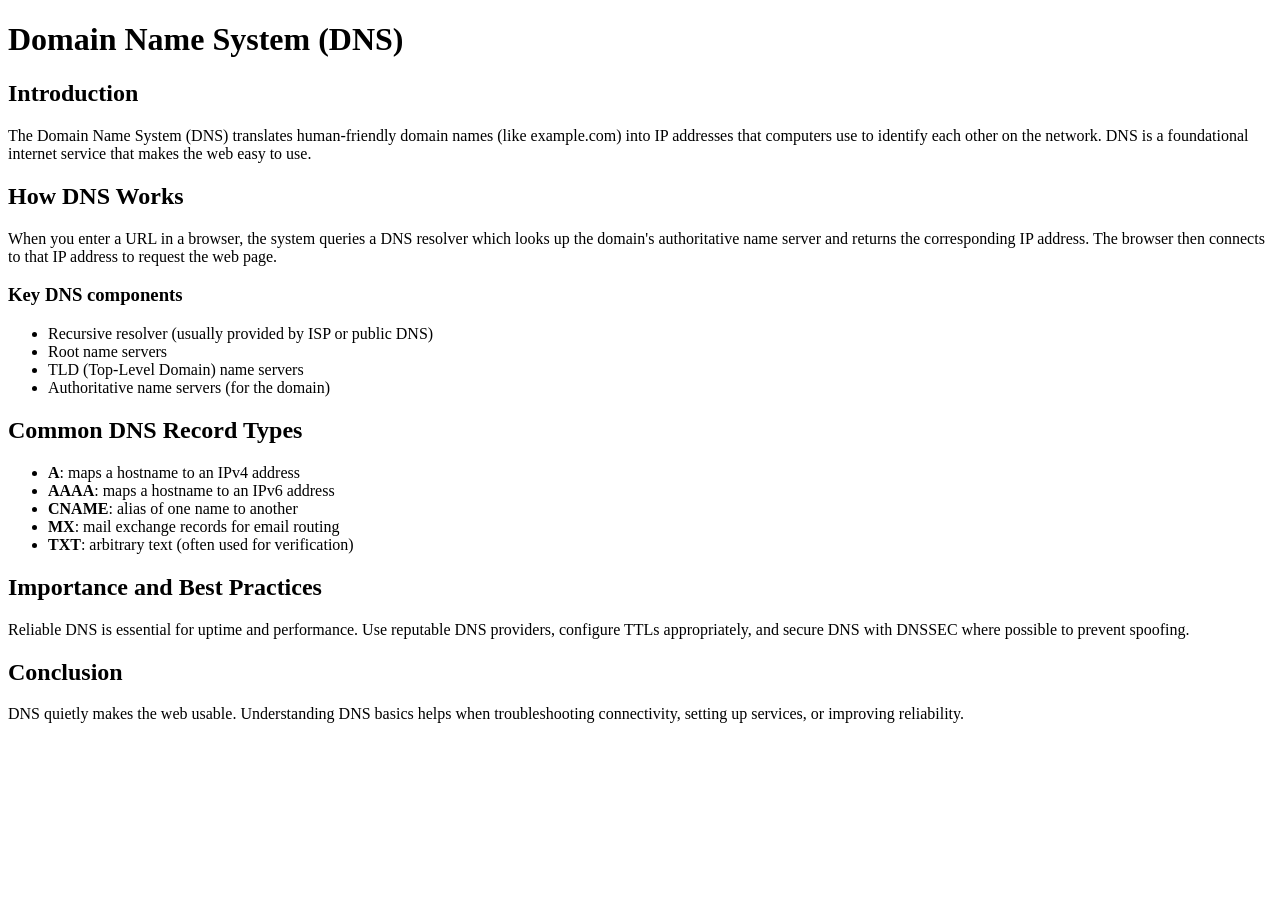
==== pages/DNS.html @ 72986a66 "Added Content of all the HTML Card" ====
<!DOCTYPE html>
<html lang="en">
<head>
	<meta charset="UTF-8">
	<meta name="viewport" content="width=device-width, initial-scale=1.0">
	<title>DNS - Domain Name System</title>
</head>
<body>
	<h1>Domain Name System (DNS)</h1>

	<h2>Introduction</h2>
	<p>The Domain Name System (DNS) translates human-friendly domain names (like example.com) into IP addresses that computers use to identify each other on the network. DNS is a foundational internet service that makes the web easy to use.</p>

	<h2>How DNS Works</h2>
	<p>When you enter a URL in a browser, the system queries a DNS resolver which looks up the domain's authoritative name server and returns the corresponding IP address. The browser then connects to that IP address to request the web page.</p>

	<h3>Key DNS components</h3>
	<ul>
		<li>Recursive resolver (usually provided by ISP or public DNS)</li>
		<li>Root name servers</li>
		<li>TLD (Top-Level Domain) name servers</li>
		<li>Authoritative name servers (for the domain)</li>
	</ul>

	<h2>Common DNS Record Types</h2>
	<ul>
		<li><strong>A</strong>: maps a hostname to an IPv4 address</li>
		<li><strong>AAAA</strong>: maps a hostname to an IPv6 address</li>
		<li><strong>CNAME</strong>: alias of one name to another</li>
		<li><strong>MX</strong>: mail exchange records for email routing</li>
		<li><strong>TXT</strong>: arbitrary text (often used for verification)</li>
	</ul>

	<h2>Importance and Best Practices</h2>
	<p>Reliable DNS is essential for uptime and performance. Use reputable DNS providers, configure TTLs appropriately, and secure DNS with DNSSEC where possible to prevent spoofing.</p>

	<h2>Conclusion</h2>
	<p>DNS quietly makes the web usable. Understanding DNS basics helps when troubleshooting connectivity, setting up services, or improving reliability.</p>
</body>
</html>
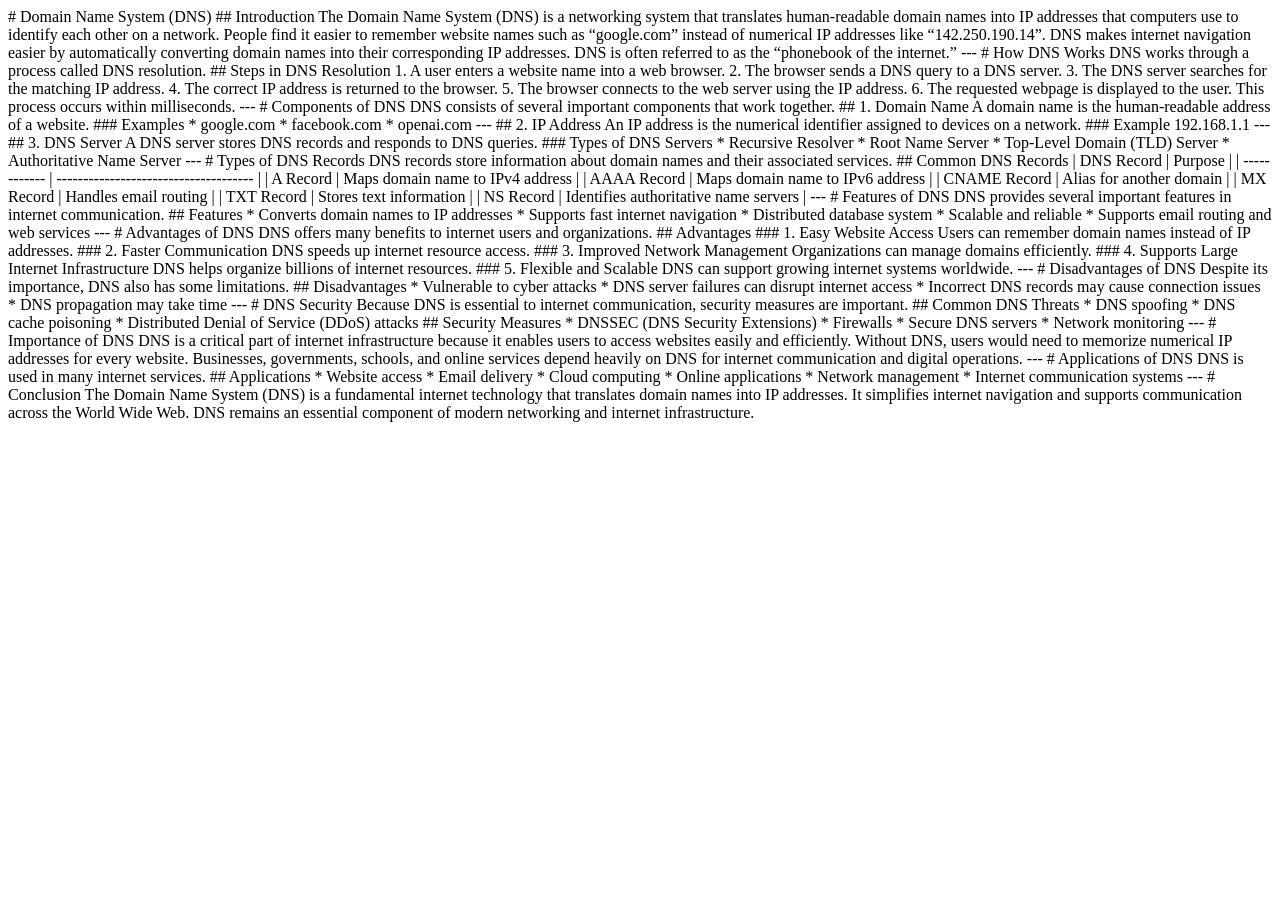
==== commit 81557cae: "added glosary part" ====
--- a/pages/DNS.html
+++ b/pages/DNS.html
@@ -1,40 +1,196 @@
 <!DOCTYPE html>
 <html lang="en">
 <head>
-	<meta charset="UTF-8">
-	<meta name="viewport" content="width=device-width, initial-scale=1.0">
-	<title>DNS - Domain Name System</title>
+    <meta charset="UTF-8">
+    <meta name="viewport" content="width=device-width, initial-scale=1.0">
+    <title>Document</title>
 </head>
 <body>
-	<h1>Domain Name System (DNS)</h1>
+    # Domain Name System (DNS)
 
-	<h2>Introduction</h2>
-	<p>The Domain Name System (DNS) translates human-friendly domain names (like example.com) into IP addresses that computers use to identify each other on the network. DNS is a foundational internet service that makes the web easy to use.</p>
+## Introduction
 
-	<h2>How DNS Works</h2>
-	<p>When you enter a URL in a browser, the system queries a DNS resolver which looks up the domain's authoritative name server and returns the corresponding IP address. The browser then connects to that IP address to request the web page.</p>
+The Domain Name System (DNS) is a networking system that translates human-readable domain names into IP addresses that computers use to identify each other on a network.
 
-	<h3>Key DNS components</h3>
-	<ul>
-		<li>Recursive resolver (usually provided by ISP or public DNS)</li>
-		<li>Root name servers</li>
-		<li>TLD (Top-Level Domain) name servers</li>
-		<li>Authoritative name servers (for the domain)</li>
-	</ul>
+People find it easier to remember website names such as “google.com” instead of numerical IP addresses like “142.250.190.14”. DNS makes internet navigation easier by automatically converting domain names into their corresponding IP addresses.
 
-	<h2>Common DNS Record Types</h2>
-	<ul>
-		<li><strong>A</strong>: maps a hostname to an IPv4 address</li>
-		<li><strong>AAAA</strong>: maps a hostname to an IPv6 address</li>
-		<li><strong>CNAME</strong>: alias of one name to another</li>
-		<li><strong>MX</strong>: mail exchange records for email routing</li>
-		<li><strong>TXT</strong>: arbitrary text (often used for verification)</li>
-	</ul>
+DNS is often referred to as the “phonebook of the internet.”
 
-	<h2>Importance and Best Practices</h2>
-	<p>Reliable DNS is essential for uptime and performance. Use reputable DNS providers, configure TTLs appropriately, and secure DNS with DNSSEC where possible to prevent spoofing.</p>
+---
 
-	<h2>Conclusion</h2>
-	<p>DNS quietly makes the web usable. Understanding DNS basics helps when troubleshooting connectivity, setting up services, or improving reliability.</p>
+# How DNS Works
+
+DNS works through a process called DNS resolution.
+
+## Steps in DNS Resolution
+
+1. A user enters a website name into a web browser.
+2. The browser sends a DNS query to a DNS server.
+3. The DNS server searches for the matching IP address.
+4. The correct IP address is returned to the browser.
+5. The browser connects to the web server using the IP address.
+6. The requested webpage is displayed to the user.
+
+This process occurs within milliseconds.
+
+---
+
+# Components of DNS
+
+DNS consists of several important components that work together.
+
+## 1. Domain Name
+
+A domain name is the human-readable address of a website.
+
+### Examples
+
+* google.com
+* facebook.com
+* openai.com
+
+---
+
+## 2. IP Address
+
+An IP address is the numerical identifier assigned to devices on a network.
+
+### Example
+
+192.168.1.1
+
+---
+
+## 3. DNS Server
+
+A DNS server stores DNS records and responds to DNS queries.
+
+### Types of DNS Servers
+
+* Recursive Resolver
+* Root Name Server
+* Top-Level Domain (TLD) Server
+* Authoritative Name Server
+
+---
+
+# Types of DNS Records
+
+DNS records store information about domain names and their associated services.
+
+## Common DNS Records
+
+| DNS Record   | Purpose                               |
+| ------------ | ------------------------------------- |
+| A Record     | Maps domain name to IPv4 address      |
+| AAAA Record  | Maps domain name to IPv6 address      |
+| CNAME Record | Alias for another domain              |
+| MX Record    | Handles email routing                 |
+| TXT Record   | Stores text information               |
+| NS Record    | Identifies authoritative name servers |
+
+---
+
+# Features of DNS
+
+DNS provides several important features in internet communication.
+
+## Features
+
+* Converts domain names to IP addresses
+* Supports fast internet navigation
+* Distributed database system
+* Scalable and reliable
+* Supports email routing and web services
+
+---
+
+# Advantages of DNS
+
+DNS offers many benefits to internet users and organizations.
+
+## Advantages
+
+### 1. Easy Website Access
+
+Users can remember domain names instead of IP addresses.
+
+### 2. Faster Communication
+
+DNS speeds up internet resource access.
+
+### 3. Improved Network Management
+
+Organizations can manage domains efficiently.
+
+### 4. Supports Large Internet Infrastructure
+
+DNS helps organize billions of internet resources.
+
+### 5. Flexible and Scalable
+
+DNS can support growing internet systems worldwide.
+
+---
+
+# Disadvantages of DNS
+
+Despite its importance, DNS also has some limitations.
+
+## Disadvantages
+
+* Vulnerable to cyber attacks
+* DNS server failures can disrupt internet access
+* Incorrect DNS records may cause connection issues
+* DNS propagation may take time
+
+---
+
+# DNS Security
+
+Because DNS is essential to internet communication, security measures are important.
+
+## Common DNS Threats
+
+* DNS spoofing
+* DNS cache poisoning
+* Distributed Denial of Service (DDoS) attacks
+
+## Security Measures
+
+* DNSSEC (DNS Security Extensions)
+* Firewalls
+* Secure DNS servers
+* Network monitoring
+
+---
+
+# Importance of DNS
+
+DNS is a critical part of internet infrastructure because it enables users to access websites easily and efficiently. Without DNS, users would need to memorize numerical IP addresses for every website.
+
+Businesses, governments, schools, and online services depend heavily on DNS for internet communication and digital operations.
+
+---
+
+# Applications of DNS
+
+DNS is used in many internet services.
+
+## Applications
+
+* Website access
+* Email delivery
+* Cloud computing
+* Online applications
+* Network management
+* Internet communication systems
+
+---
+
+# Conclusion
+
+The Domain Name System (DNS) is a fundamental internet technology that translates domain names into IP addresses. It simplifies internet navigation and supports communication across the World Wide Web. DNS remains an essential component of modern networking and internet infrastructure.
+
 </body>
-</html>
+</html>
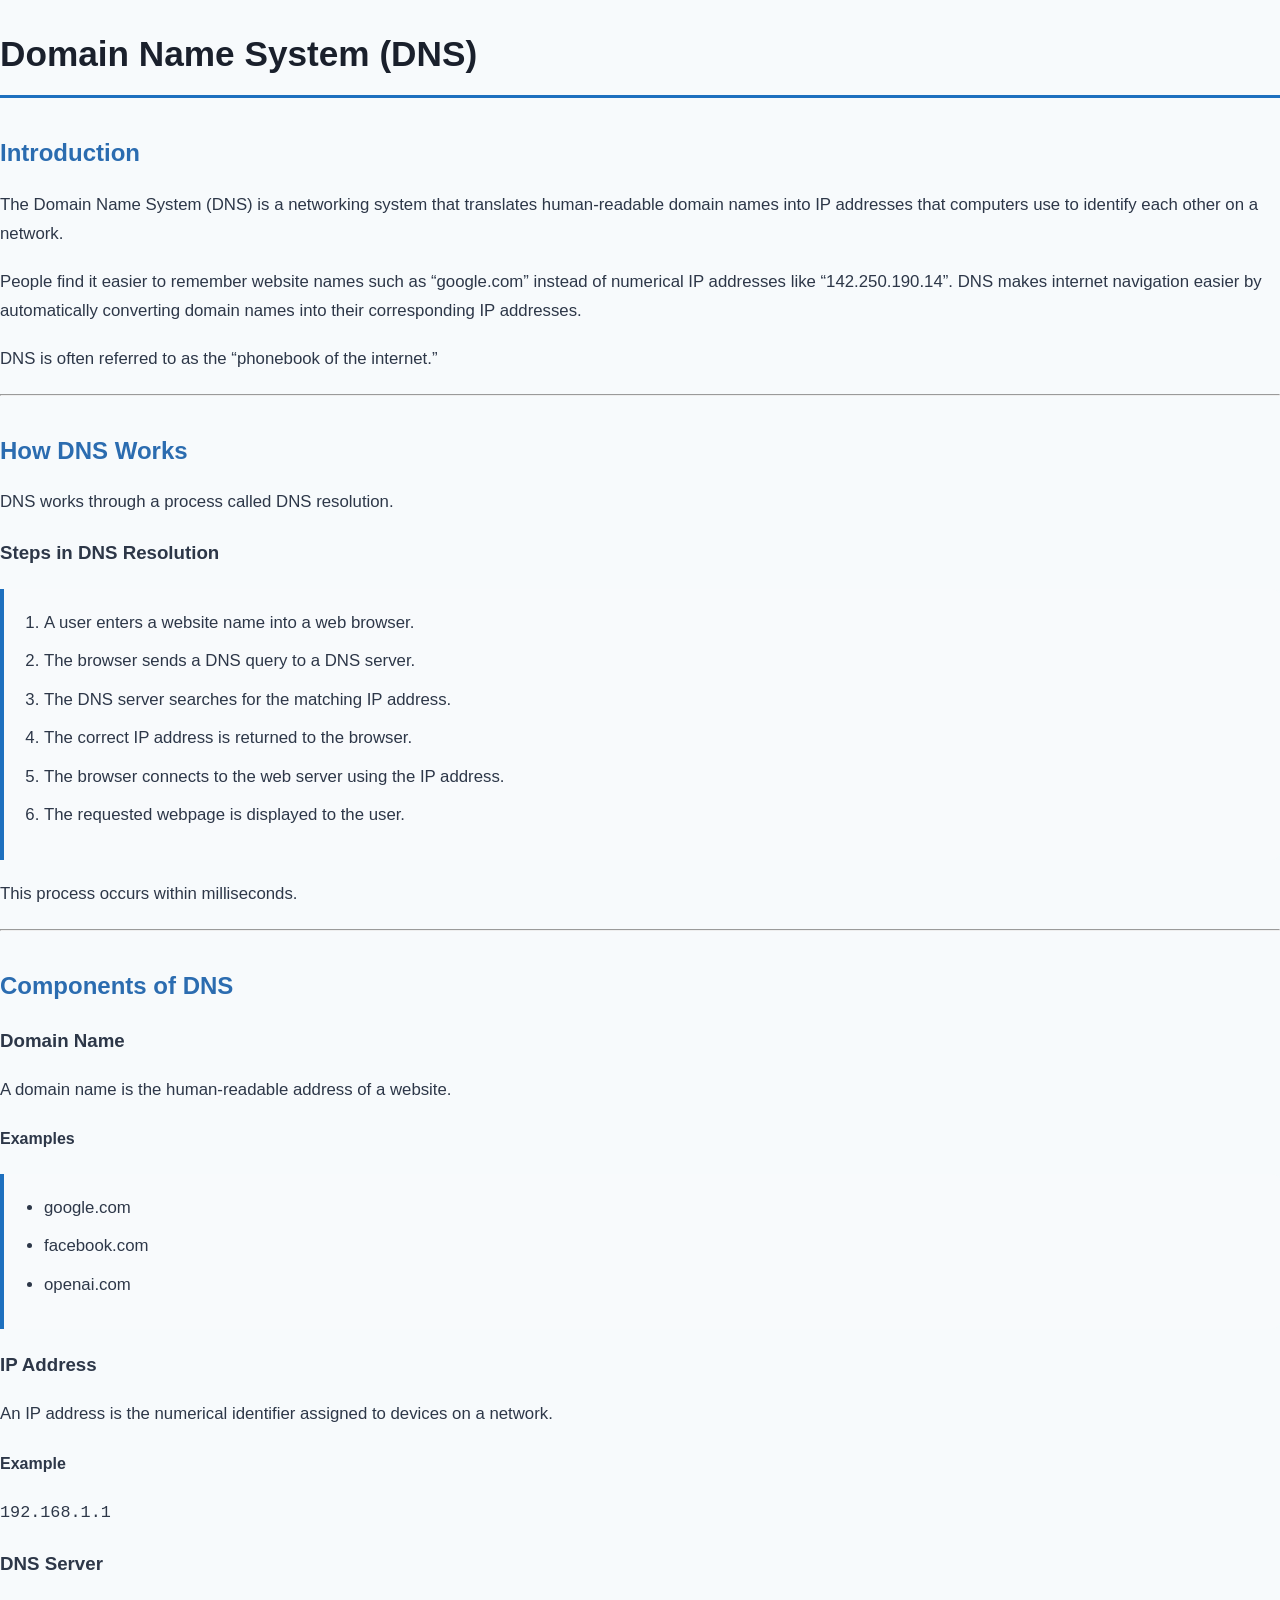
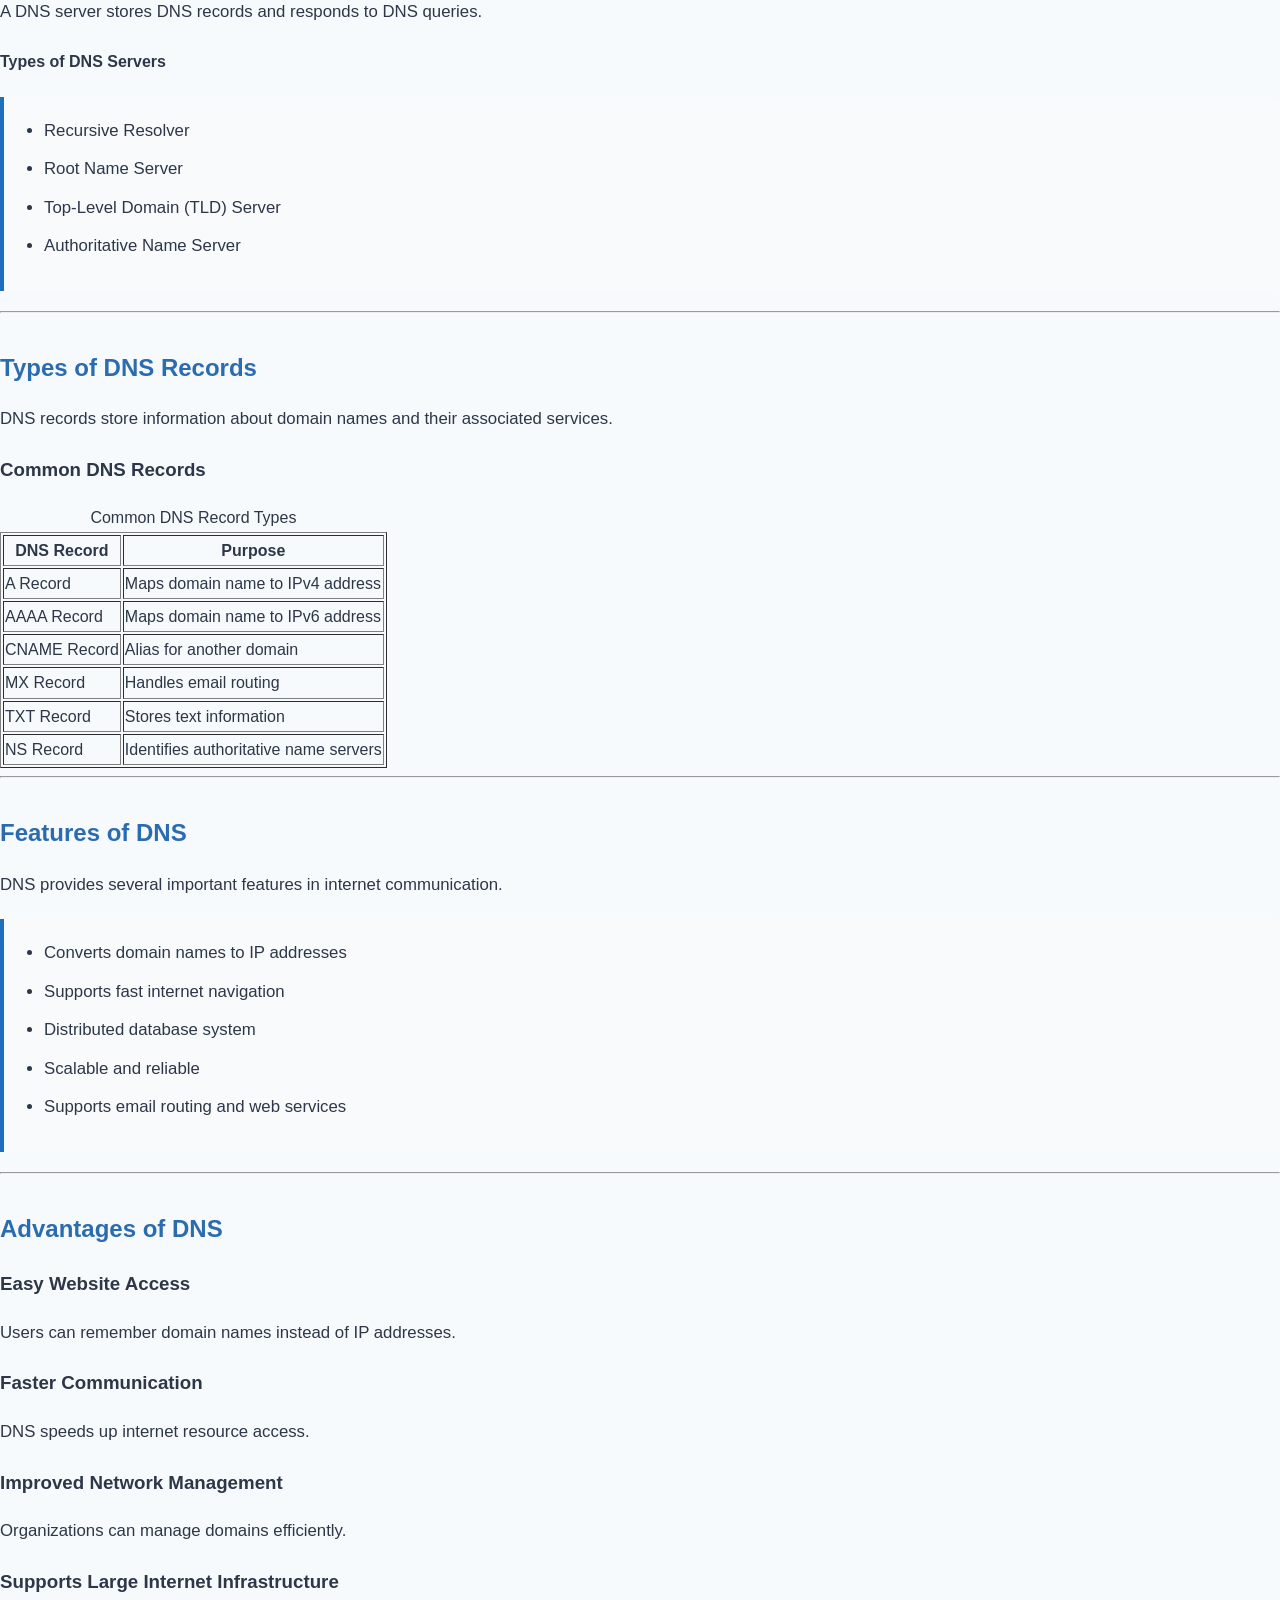
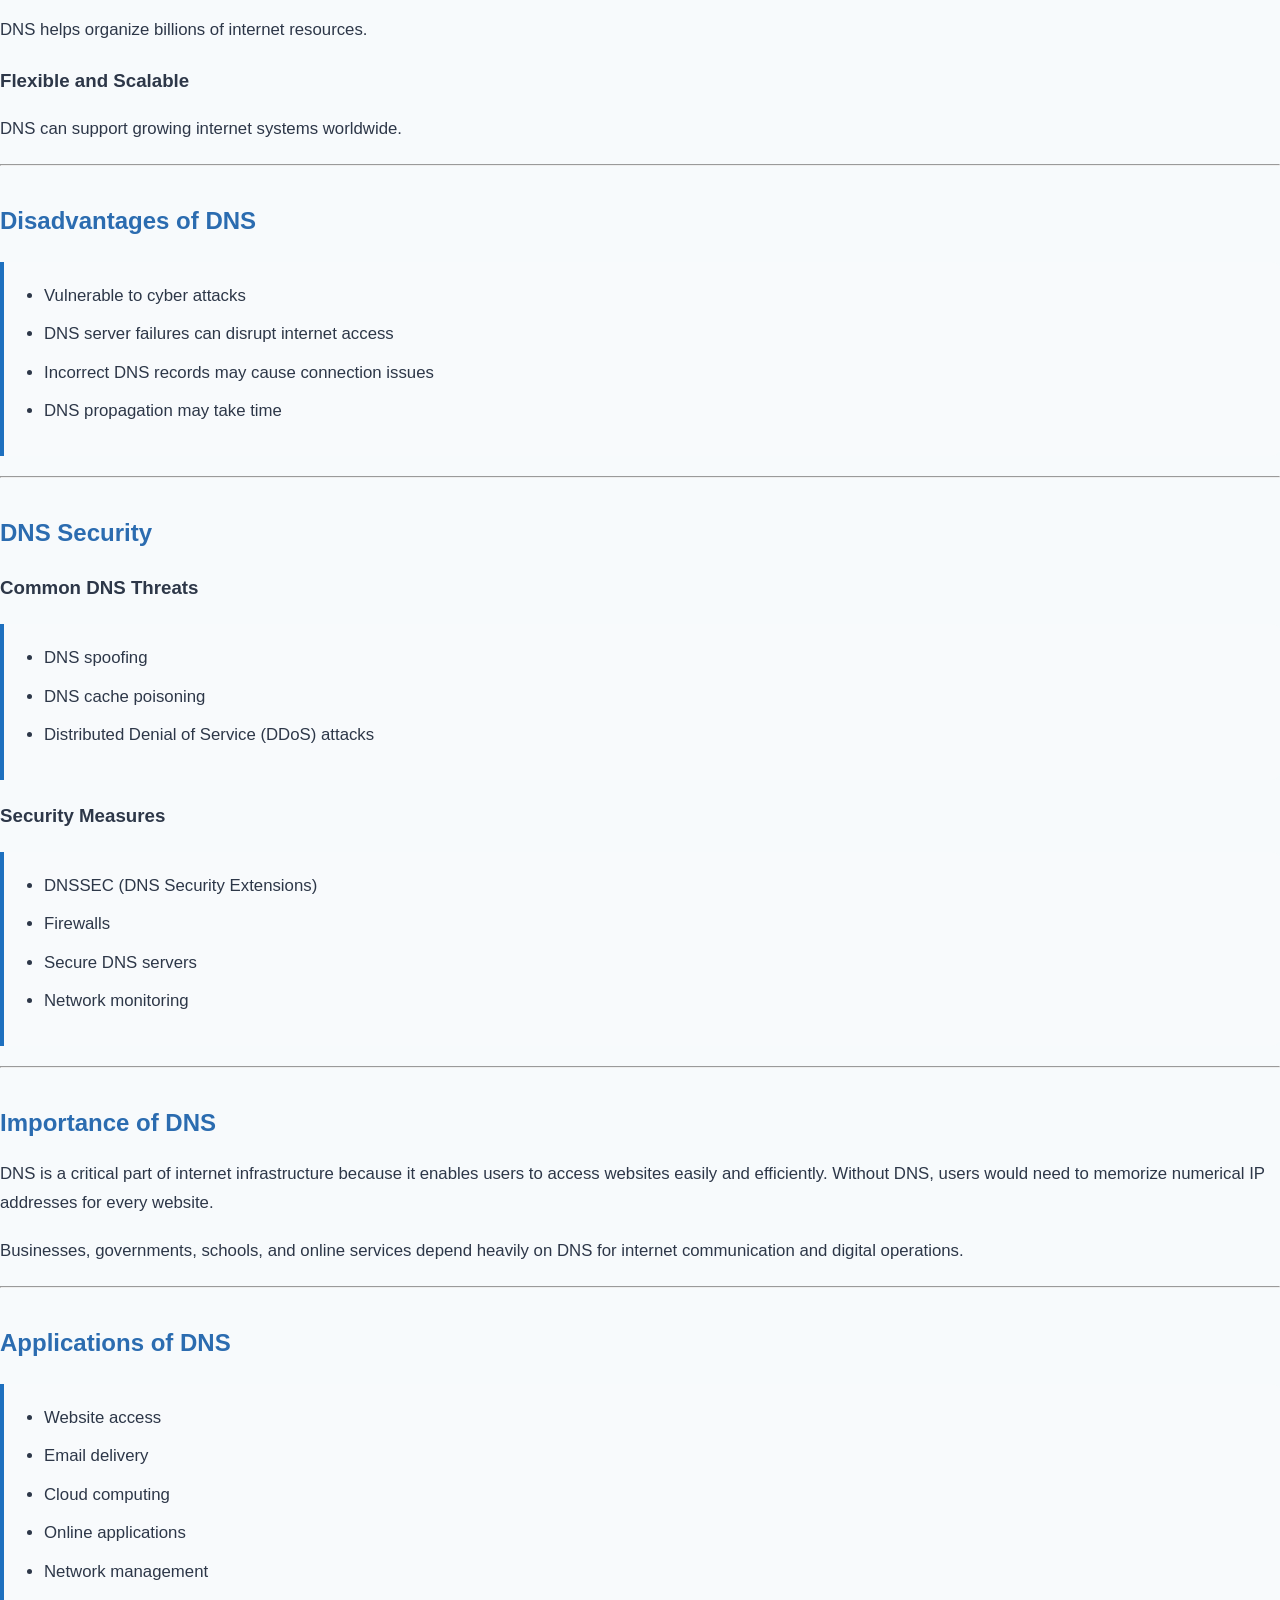
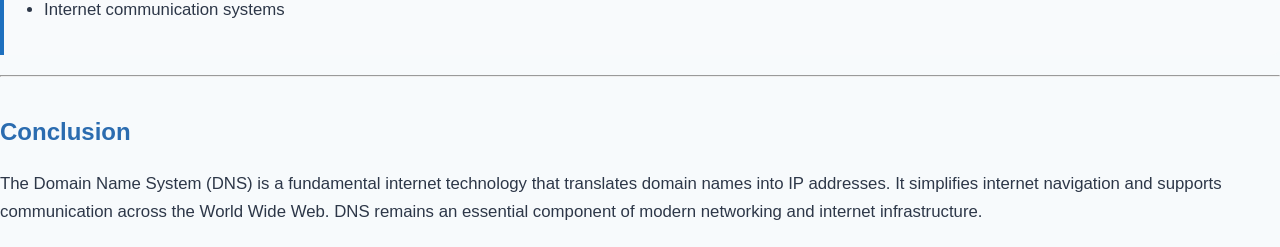
==== commit e5555c9e: "Updated the DNS html page" ====
--- a/pages/DNS.html
+++ b/pages/DNS.html
@@ -4,193 +4,217 @@
     <meta charset="UTF-8">
     <meta name="viewport" content="width=device-width, initial-scale=1.0">
     <title>Document</title>
+    <link rel="stylesheet" href="stylepages.css">
 </head>
 <body>
-    # Domain Name System (DNS)
-
-## Introduction
-
-The Domain Name System (DNS) is a networking system that translates human-readable domain names into IP addresses that computers use to identify each other on a network.
-
-People find it easier to remember website names such as “google.com” instead of numerical IP addresses like “142.250.190.14”. DNS makes internet navigation easier by automatically converting domain names into their corresponding IP addresses.
-
-DNS is often referred to as the “phonebook of the internet.”
-
----
-
-# How DNS Works
-
-DNS works through a process called DNS resolution.
-
-## Steps in DNS Resolution
-
-1. A user enters a website name into a web browser.
-2. The browser sends a DNS query to a DNS server.
-3. The DNS server searches for the matching IP address.
-4. The correct IP address is returned to the browser.
-5. The browser connects to the web server using the IP address.
-6. The requested webpage is displayed to the user.
-
-This process occurs within milliseconds.
-
----
-
-# Components of DNS
-
-DNS consists of several important components that work together.
-
-## 1. Domain Name
-
-A domain name is the human-readable address of a website.
-
-### Examples
-
-* google.com
-* facebook.com
-* openai.com
-
----
-
-## 2. IP Address
-
-An IP address is the numerical identifier assigned to devices on a network.
-
-### Example
-
-192.168.1.1
-
----
-
-## 3. DNS Server
-
-A DNS server stores DNS records and responds to DNS queries.
-
-### Types of DNS Servers
-
-* Recursive Resolver
-* Root Name Server
-* Top-Level Domain (TLD) Server
-* Authoritative Name Server
-
----
-
-# Types of DNS Records
-
-DNS records store information about domain names and their associated services.
-
-## Common DNS Records
-
-| DNS Record   | Purpose                               |
-| ------------ | ------------------------------------- |
-| A Record     | Maps domain name to IPv4 address      |
-| AAAA Record  | Maps domain name to IPv6 address      |
-| CNAME Record | Alias for another domain              |
-| MX Record    | Handles email routing                 |
-| TXT Record   | Stores text information               |
-| NS Record    | Identifies authoritative name servers |
-
----
-
-# Features of DNS
-
-DNS provides several important features in internet communication.
-
-## Features
-
-* Converts domain names to IP addresses
-* Supports fast internet navigation
-* Distributed database system
-* Scalable and reliable
-* Supports email routing and web services
-
----
-
-# Advantages of DNS
-
-DNS offers many benefits to internet users and organizations.
-
-## Advantages
-
-### 1. Easy Website Access
-
-Users can remember domain names instead of IP addresses.
-
-### 2. Faster Communication
-
-DNS speeds up internet resource access.
-
-### 3. Improved Network Management
-
-Organizations can manage domains efficiently.
-
-### 4. Supports Large Internet Infrastructure
-
-DNS helps organize billions of internet resources.
-
-### 5. Flexible and Scalable
-
-DNS can support growing internet systems worldwide.
-
----
-
-# Disadvantages of DNS
-
-Despite its importance, DNS also has some limitations.
-
-## Disadvantages
-
-* Vulnerable to cyber attacks
-* DNS server failures can disrupt internet access
-* Incorrect DNS records may cause connection issues
-* DNS propagation may take time
-
----
-
-# DNS Security
-
-Because DNS is essential to internet communication, security measures are important.
-
-## Common DNS Threats
-
-* DNS spoofing
-* DNS cache poisoning
-* Distributed Denial of Service (DDoS) attacks
-
-## Security Measures
-
-* DNSSEC (DNS Security Extensions)
-* Firewalls
-* Secure DNS servers
-* Network monitoring
-
----
-
-# Importance of DNS
-
-DNS is a critical part of internet infrastructure because it enables users to access websites easily and efficiently. Without DNS, users would need to memorize numerical IP addresses for every website.
-
-Businesses, governments, schools, and online services depend heavily on DNS for internet communication and digital operations.
-
----
-
-# Applications of DNS
-
-DNS is used in many internet services.
-
-## Applications
-
-* Website access
-* Email delivery
-* Cloud computing
-* Online applications
-* Network management
-* Internet communication systems
-
----
-
-# Conclusion
-
-The Domain Name System (DNS) is a fundamental internet technology that translates domain names into IP addresses. It simplifies internet navigation and supports communication across the World Wide Web. DNS remains an essential component of modern networking and internet infrastructure.
-
+    <main>
+        <h1>Domain Name System (DNS)</h1>
+
+        <section>
+            <h2>Introduction</h2>
+            <p>The Domain Name System (DNS) is a networking system that translates human-readable domain names into IP addresses that computers use to identify each other on a network.</p>
+            <p>People find it easier to remember website names such as “google.com” instead of numerical IP addresses like “142.250.190.14”. DNS makes internet navigation easier by automatically converting domain names into their corresponding IP addresses.</p>
+            <p>DNS is often referred to as the “phonebook of the internet.”</p>
+        </section>
+
+        <hr>
+
+        <section>
+            <h2>How DNS Works</h2>
+            <p>DNS works through a process called DNS resolution.</p>
+            <h3>Steps in DNS Resolution</h3>
+            <ol>
+                <li>A user enters a website name into a web browser.</li>
+                <li>The browser sends a DNS query to a DNS server.</li>
+                <li>The DNS server searches for the matching IP address.</li>
+                <li>The correct IP address is returned to the browser.</li>
+                <li>The browser connects to the web server using the IP address.</li>
+                <li>The requested webpage is displayed to the user.</li>
+            </ol>
+            <p>This process occurs within milliseconds.</p>
+        </section>
+
+        <hr>
+
+        <section>
+            <h2>Components of DNS</h2>
+            <article>
+                <h3>Domain Name</h3>
+                <p>A domain name is the human-readable address of a website.</p>
+                <h4>Examples</h4>
+                <ul>
+                    <li>google.com</li>
+                    <li>facebook.com</li>
+                    <li>openai.com</li>
+                </ul>
+            </article>
+
+            <article>
+                <h3>IP Address</h3>
+                <p>An IP address is the numerical identifier assigned to devices on a network.</p>
+                <h4>Example</h4>
+                <p><code>192.168.1.1</code></p>
+            </article>
+
+            <article>
+                <h3>DNS Server</h3>
+                <p>A DNS server stores DNS records and responds to DNS queries.</p>
+                <h4>Types of DNS Servers</h4>
+                <ul>
+                    <li>Recursive Resolver</li>
+                    <li>Root Name Server</li>
+                    <li>Top-Level Domain (TLD) Server</li>
+                    <li>Authoritative Name Server</li>
+                </ul>
+            </article>
+        </section>
+
+        <hr>
+
+        <section>
+            <h2>Types of DNS Records</h2>
+            <p>DNS records store information about domain names and their associated services.</p>
+            <h3>Common DNS Records</h3>
+            <table border="1">
+                <caption>Common DNS Record Types</caption>
+                <thead>
+                    <tr>
+                        <th>DNS Record</th>
+                        <th>Purpose</th>
+                    </tr>
+                </thead>
+                <tbody>
+                    <tr>
+                        <td>A Record</td>
+                        <td>Maps domain name to IPv4 address</td>
+                    </tr>
+                    <tr>
+                        <td>AAAA Record</td>
+                        <td>Maps domain name to IPv6 address</td>
+                    </tr>
+                    <tr>
+                        <td>CNAME Record</td>
+                        <td>Alias for another domain</td>
+                    </tr>
+                    <tr>
+                        <td>MX Record</td>
+                        <td>Handles email routing</td>
+                    </tr>
+                    <tr>
+                        <td>TXT Record</td>
+                        <td>Stores text information</td>
+                    </tr>
+                    <tr>
+                        <td>NS Record</td>
+                        <td>Identifies authoritative name servers</td>
+                    </tr>
+                </tbody>
+            </table>
+        </section>
+
+        <hr>
+
+        <section>
+            <h2>Features of DNS</h2>
+            <p>DNS provides several important features in internet communication.</p>
+            <ul>
+                <li>Converts domain names to IP addresses</li>
+                <li>Supports fast internet navigation</li>
+                <li>Distributed database system</li>
+                <li>Scalable and reliable</li>
+                <li>Supports email routing and web services</li>
+            </ul>
+        </section>
+
+        <hr>
+
+        <section>
+            <h2>Advantages of DNS</h2>
+            <article>
+                <h3>Easy Website Access</h3>
+                <p>Users can remember domain names instead of IP addresses.</p>
+            </article>
+            <article>
+                <h3>Faster Communication</h3>
+                <p>DNS speeds up internet resource access.</p>
+            </article>
+            <article>
+                <h3>Improved Network Management</h3>
+                <p>Organizations can manage domains efficiently.</p>
+            </article>
+            <article>
+                <h3>Supports Large Internet Infrastructure</h3>
+                <p>DNS helps organize billions of internet resources.</p>
+            </article>
+            <article>
+                <h3>Flexible and Scalable</h3>
+                <p>DNS can support growing internet systems worldwide.</p>
+            </article>
+        </section>
+
+        <hr>
+
+        <section>
+            <h2>Disadvantages of DNS</h2>
+            <ul>
+                <li>Vulnerable to cyber attacks</li>
+                <li>DNS server failures can disrupt internet access</li>
+                <li>Incorrect DNS records may cause connection issues</li>
+                <li>DNS propagation may take time</li>
+            </ul>
+        </section>
+
+        <hr>
+
+        <section>
+            <h2>DNS Security</h2>
+            <article>
+                <h3>Common DNS Threats</h3>
+                <ul>
+                    <li>DNS spoofing</li>
+                    <li>DNS cache poisoning</li>
+                    <li>Distributed Denial of Service (DDoS) attacks</li>
+                </ul>
+            </article>
+            <article>
+                <h3>Security Measures</h3>
+                <ul>
+                    <li>DNSSEC (DNS Security Extensions)</li>
+                    <li>Firewalls</li>
+                    <li>Secure DNS servers</li>
+                    <li>Network monitoring</li>
+                </ul>
+            </article>
+        </section>
+
+        <hr>
+
+        <section>
+            <h2>Importance of DNS</h2>
+            <p>DNS is a critical part of internet infrastructure because it enables users to access websites easily and efficiently. Without DNS, users would need to memorize numerical IP addresses for every website.</p>
+            <p>Businesses, governments, schools, and online services depend heavily on DNS for internet communication and digital operations.</p>
+        </section>
+
+        <hr>
+
+        <section>
+            <h2>Applications of DNS</h2>
+            <ul>
+                <li>Website access</li>
+                <li>Email delivery</li>
+                <li>Cloud computing</li>
+                <li>Online applications</li>
+                <li>Network management</li>
+                <li>Internet communication systems</li>
+            </ul>
+        </section>
+
+        <hr>
+
+        <section>
+            <h2>Conclusion</h2>
+            <p>The Domain Name System (DNS) is a fundamental internet technology that translates domain names into IP addresses. It simplifies internet navigation and supports communication across the World Wide Web. DNS remains an essential component of modern networking and internet infrastructure.</p>
+        </section>
+    </main>
 </body>
 </html>
--- a/pages/stylepages.css
+++ b/pages/stylepages.css
@@ -0,0 +1,78 @@
+/* Base Styles & Typography */
+body {
+    font-family: 'Segoe UI', Tahoma, Geneva, Verdana, sans-serif;
+    line-height: 1.7;
+    color: #2d3748;
+    background-color: #f7fafc;
+    margin: 0;
+    padding: 0;
+}
+
+/* Page Container - Prevents text stretching too wide */
+.study-container {
+    max-width: 850px;
+    margin: 40px auto;
+    padding: 40px;
+    background: #ffffff;
+    border-radius: 12px;
+    box-shadow: 0 4px 6px -1px rgba(0, 0, 0, 0.05), 0 2px 4px -1px rgba(0, 0, 0, 0.03);
+}
+
+/* Headings - Using your dashboard's signature blue */
+h1 {
+    font-size: 2.2rem;
+    color: #1a202c;
+    border-bottom: 3px solid #1e70bf; /* Accent color from dashboard cards */
+    padding-bottom: 12px;
+    margin-bottom: 30px;
+}
+
+h2 {
+    font-size: 1.5rem;
+    color: #2b6cb0; /* Lighter version of the blue for subheadings */
+    margin-top: 35px;
+    margin-bottom: 15px;
+}
+
+/* Paragraph Text */
+p {
+    margin-bottom: 20px;
+    font-size: 1.05rem;
+}
+
+/* Styled Lists for Major Components & Advantages */
+ul, ol {
+    background-color: #f8fafc;
+    border-left: 4px solid #1e70bf; /* Matches your dashboard accent */
+    padding: 20px 20px 20px 40px;
+    border-radius: 0 8px 8px 0;
+    margin: 20px 0;
+}
+
+li {
+    margin-bottom: 10px;
+    font-size: 1.05rem;
+}
+
+/* Bold term highlights within the text */
+li strong, p strong {
+    color: #1a202c;
+}
+
+/* Back Button to return to dashboard */
+.btn-back {
+    display: inline-block;
+    margin-bottom: 25px;
+    padding: 10px 20px;
+    background-color: #1a202c; /* Matches your dark navbar */
+    color: #ffffff;
+    text-decoration: none;
+    border-radius: 6px;
+    font-weight: 600;
+    font-size: 0.9rem;
+    transition: background 0.2s ease;
+}
+
+.btn-back:hover {
+    background-color: #2d3748;
+}
